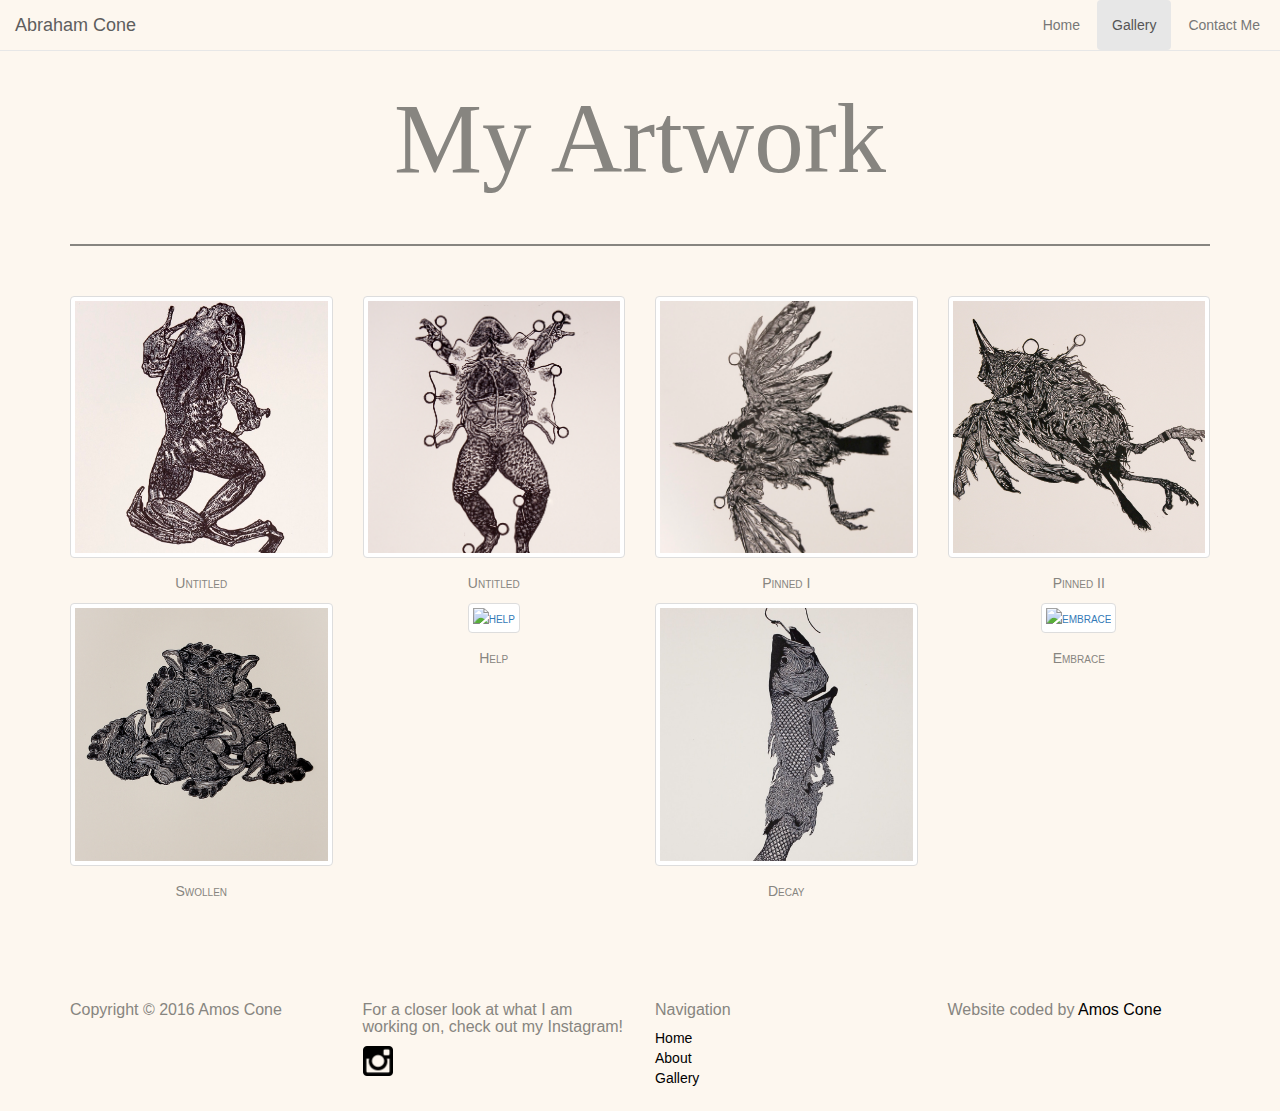
==== gallery.html @ da157e47 "2nd, commit" ====
<!DOCTYPE html>
<html lang="en">
<head>
	<meta charset="UTF-8">
	<title>Abe Cone</title>
	<meta name="viewport" content="width=device-width, initial-scale=1">
    <link rel="stylesheet" href="http://maxcdn.bootstrapcdn.com/bootstrap/3.3.6/css/bootstrap.min.css">
	<link rel="stylesheet" href="https://cdnjs.cloudflare.com/ajax/libs/lightbox2/2.8.2/css/lightbox.min.css">
    <link rel="stylesheet" type="text/css" href="static/style.css">
</head>
<body>


	<header>
		<div class="navbar navbar-default navbar-fixed-top navbar-right" id="navbar">
  				<button class="navbar-toggle" data-target=".navbar-responsive-collapse" data-toggle="collapse" type="button">
  					<span class="icon-bar"></span>
  					<span class="icon-bar"></span>
  					<span class="icon-bar"></span>
  				</button>

  				<a class="navbar-brand" href='index.html'>Abraham Cone</a>

     			<div class = "collapse navbar-collapse navbar-responsive-collapse">
	   				<ul class="nav navbar-nav nav-pills navbar-right">
				    	
				    	<li><a href="index.html">Home</a></li>
				    	
				    	<li class="active">

							<a href="gallery.html">Gallery</a>

				    	</li> 		

				    	<li><a href="#contactModal" data-toggle="modal">Contact Me</a></li>			
				    </ul>
				</div> <!-- end collapse -->
  
		</div> <!-- end navbar -->
	</header>	

	<div class="modal fade" id="contactModal"> <!-- Start Modal -->
		<div class="modal-dialog">
			<div class="modal-content">
				<div class="modal-header">
					<button class="close" data-dismiss="modal">&times;
					</button>
					<h4>Contact Me</h4>
				</div>
				<div class="modal-body">
					<p> Phone: (734) 474-9203 </p>
					<p> Address: 17830 Ben's Dr. </p>
					<p> Chelsea, MI 48118</p>
					<hr  style="margin-top: 0px; margin-bottom: 10px;">
					<p>Or Email Me:</p>
					<form action="https://formspree.io/2014acone@gmail.com" method="POST" class="form-horizontal">
						<div class="form-group">
							<label class="col-lg-2 control-label" for="inputName">Name</label>
							<div class="col-lg-10">
								<input class="form-control" id="inputName" placeholder="Name" type="text" name="name" required>
							</div>
						</div>
						<div class="form-group">
							<label class="col-lg-2 control-label" for="inputEmail">Email</label>
							<div class="col-lg-10">
								<input class="form-control" id="inputEmail" placeholder="Your email" type="email" name="_replyto" required>
							</div>
						</div>
						<div class="form-group">
							<label class="col-lg-2 control-label" for="inputSubject">Subject</label>
							<div class="col-lg-10">
								<input class="form-control" id="inputSubject" placeholder="Subject" type="text" name="_subject" required>
							</div>
						</div>
						<div class="form-group">
							<label class="col-lg-2 control-label" for="inputMessage">Message</label>
							<div class="col-lg-10">
								<textarea class="form-control" id="inputMessage" placeholder="Message" rows="3" name='message' required></textarea>
								<button class="btn btn-default" data-dismiss="modal" type="button">Close</button>
								<button class="btn btn-success pull-right" type="submit">Send</button>
								<input type="hidden" name="_next" value="{{backform}}"/>
							</div>
						</div>
					</form>
				</div>
			</div>
		</div>
	</div> <!-- end contact modal -->

	<!-- START CONTENT -->

	<div class="container" id="gallery">
		<h2>My Artwork</h2>

		<hr>

		<div class="gallery" id="galleryrows">
			<div class="row">
				<div class="col-lg-3 col-sm-6">
					<a href="static/untitled1.jpg" data-title="Untitled 1" data-lightbox="artwork">
						<img src="static/untitled1350.jpg" class="img-thumbnail" alt="untitled 1">
					</a>
					<p>Untitled<p>
				</div>

				<div class="col-lg-3 col-sm-6">
					<a href="static/untitled2.jpg" data-title="Untitled 2" data-lightbox="artwork">
						<img src="static/untitled2350.jpeg"  class="img-thumbnail" alt="untitled 2">
					</a>
					<p>Untitled<p>
				</div>

				<div class="col-lg-3 col-sm-6">
					<a href="static/pinned_part_1.jpg" data-title="Pinned I" data-lightbox="artwork">
						<img src="static/pinned_part_1350.jpg"  class="img-thumbnail" alt="pinned part 1">
					</a>
					<p>Pinned I</p>
				</div>

				<div class="col-lg-3 col-sm-6">
					<a href="static/pinned_part_2.jpg" data-title="Pinned II" data-lightbox="artwork">
						<img src="static/pinned_part_2350.jpeg"  class="img-thumbnail" alt="pinned part 2">
					</a>
					<p>Pinned II</p>
				</div>
			</div>
			<div class="row">
				<div class="col-lg-3 col-sm-6">
					<a href="static/swollen350.jpeg" data-title="Swollen" data-lightbox="artwork">
						<img src="static/swollen350.jpeg"  class="img-thumbnail" alt="swollen">
					</a>
					<p>Swollen</p>
				</div>

				<div class="col-lg-3 col-sm-6">
					<a href="static/help.jpg" data-title="Help" data-lightbox="artwork">
						<img src="static/help350.jpeg"  class="img-thumbnail" alt="help">
					</a>
					<p>Help</p>
				</div>

				<div class="col-lg-3 col-sm-6">
					<a href="static/decay.jpg" data-title="Decay" data-lightbox="artwork">
						<img src="static/decay350.jpg"  class="img-thumbnail" alt="decay">
					</a>
					<p>Decay</p>
				</div>

				<div class="col-lg-3 col-sm-6">
					<a href="static/embrace.jpg" data-title="Embrace" data-lightbox="artwork">
						<img src="static/embrace350.jpeg"  class="img-thumbnail" alt="embrace">
					</a>
					<p>Embrace</p>
				</div>
			</div>
		</div>
	</div>



	<!-- END CONTENT -->



	<footer>
		<div class="footer">
			<div class="container">
				<div class="row">
					<div class="col-sm-3">
						<h6>Copyright &copy; 2016 Amos Cone</h6>
					</div>
					<div class="col-sm-3">
						<h6>For a closer look at what I am working on, check out my Instagram!</h6>
						<a href="https://www.instagram.com/abraham_portfolio/"><img src="static/insta.png" alt="instagram"></a>
					</div>
					<div class="col-sm-3">
						<h6>Navigation</h6>
						<ul class="list-unstyled">
							<li><a href="index.html">Home</a></li>
							<li><a href="about.html">About</a></li>
							<li><a href="gallery.html">Gallery</a></li>
						</ul>
					</div>
					<div class="col-sm-3">
						<h6>Website coded by <a href="http://www.amoscone.me">Amos Cone</a></h6>
					</div>
				</div>
			</div>
		</div>
	</footer> <!-- end footer -->



	<script src="http://code.jquery.com/jquery.js"></script>

	<script src="https://cdnjs.cloudflare.com/ajax/libs/lightbox2/2.8.2/js/lightbox.min.js"></script>

	<script src="https://maxcdn.bootstrapcdn.com/bootstrap/3.3.6/js/bootstrap.min.js" integrity="sha384-0mSbJDEHialfmuBBQP6A4Qrprq5OVfW37PRR3j5ELqxss1yVqOtnepnHVP9aJ7xS" crossorigin="anonymous"></script>
	

</body>
</html>
---- static/style.css ----
/*carousel*/


/*LAYOUT*/

@font-face {
	font-family: "raleway-medium";
	src: url('static/.tff') format('truetype');
}

body {
	padding-top:65px;
	background-color: #FDF7EF;
	color: #878580;
	font-family: "raleway-medium", arial;
}


.thumb{
	height:100px;
	width: 100px;
}

#test {
	background: url("/static/untitled1.jpg");
	background-size: cover;
	background-position: center center;
}

h2 {
	text-align: center;
	font-family: 'raleway-medium';
	font-size: 11vh;
	border: 1px black;
}

h3 {
	font-variant: small-caps;
	font-weight: bold;
	font-size: 30px;
}

h6 {
	font-size: 16px;
}

#aboutMe1, #aboutMe2, #aboutMe3{
	text-align: left;
}

hr { 
	margin-top: 50px;
	margin-bottom: 50px;
	border-top: 2px solid #878580;
}

#about hr{
	margin-top: none;
	margin-bottom: none;
	border-top: 2px solid #878580;
}


#navbar {
	padding-right: 35px;
	background-color: #FDF7EF;
}


#aboutme {
	text-align: center;
	padding-top: 30%;
	color: white;
	font-size: 100px;
}

#quote_about{
	font-size: 25px;
}


#inputMessage {
	margin-bottom: 15px
}

@media (min-width: 768px){
	#features1, #features2, #features3, #features{
	text-align: center;
	display: flex;
  	align-items: center;
	font-size: 20px;
	line-height: 200%;
	}
	#pic1{
		display: none;
	}
}

@media (min-width: 992px) {
	#features1, #features2, #features3, #features {
	text-align: center;
	display: flex;
  	align-items: center;
  	font-size: 20px;
	line-height: 200%;
	}
	
}


@media (max-width: 768px) {
	#pic2{
		display: none;
	}
	
}



#features1, #features2, #features3, #features{
	text-align: center;
	font-size: 18px;
	line-height: 150%;
	margin-top: 20px;
	padding-right: 15px;
	padding-left: 15px;
}

#features img{
	margin-bottom: 20px;
}

#about{
	padding-left: 5px;
	padding-right: 5px;
}

div.gallery img{
	margin-bottom:15px;
}
.gallery{
	text-align: center;
	font-variant: small-caps;
}

#learnmore{
	text-align: center;
}

#brand {
	max-height: 20px;
	padding: 0;
	margin: 0;
	border: 
}

#video{
	margin-bottom: 100px;
}

footer{
	background-color: #E3DED7;
	margin-top: 200px;
	margin-bottom 0px;
}
footer img{
	width:30px;
}
footer a{
	color: black;
}

html {
  position: relative;
  min-height: 100%;
}
body {
  /* Margin bottom by footer height */
  margin-bottom: 60px;
}
.footer {
  position: absolute;
  bottom: 0;
  width: 100%;
  /* Set the fixed height of the footer here */
  height: 120px;
  background-color: #FDF7EF ;
}
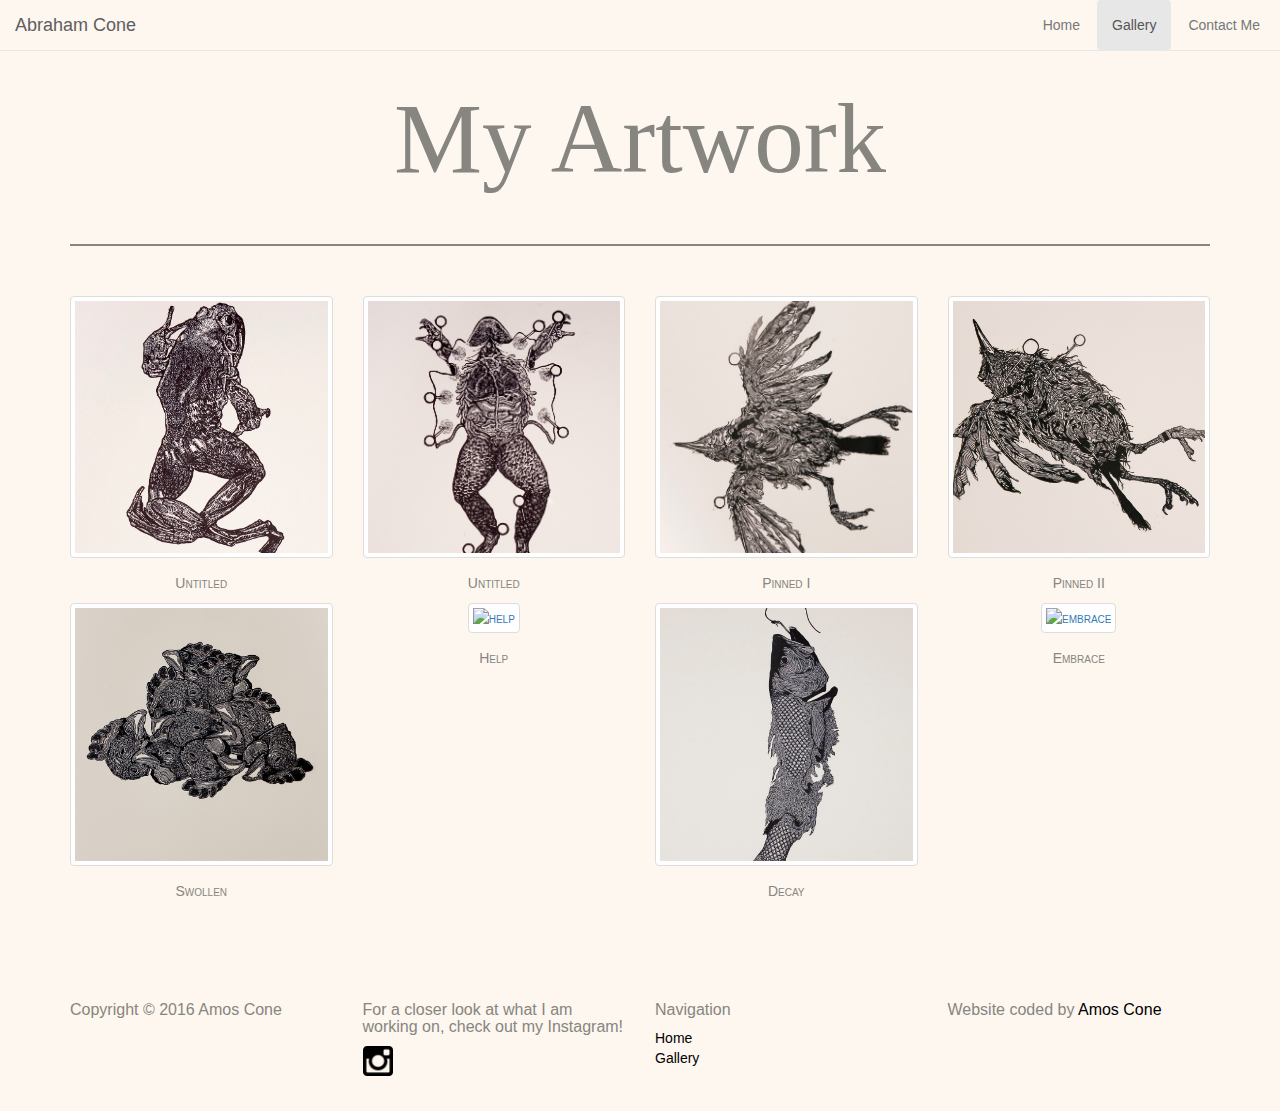
==== commit 80a21f35: "..." ====
--- a/gallery.html
+++ b/gallery.html
@@ -177,7 +177,6 @@
 						<h6>Navigation</h6>
 						<ul class="list-unstyled">
 							<li><a href="index.html">Home</a></li>
-							<li><a href="about.html">About</a></li>
 							<li><a href="gallery.html">Gallery</a></li>
 						</ul>
 					</div>
